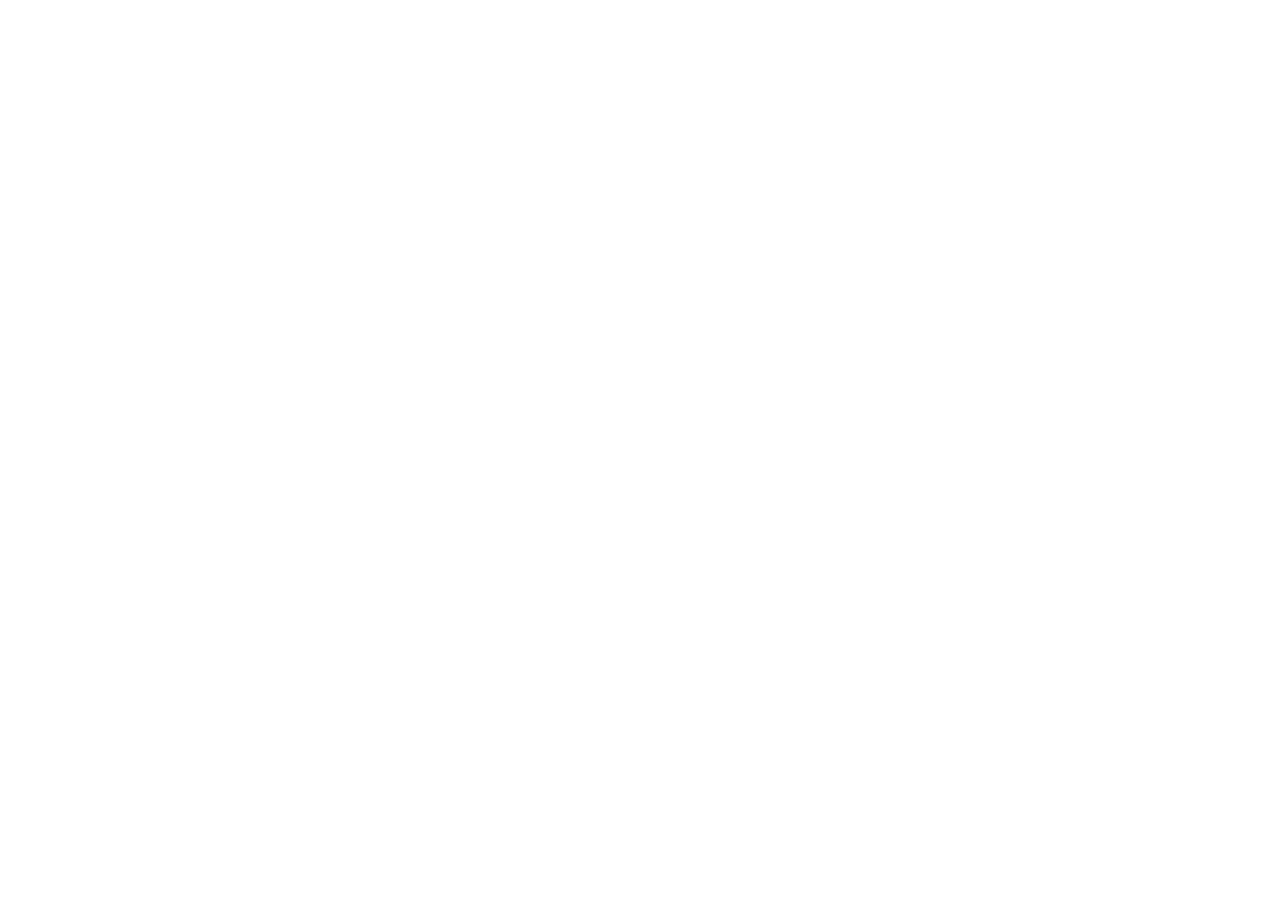
==== extensions/autopilot/src/pages/panel/index.html @ ff3a1002 "update : add allow.md" ====
<!DOCTYPE html>
<html>
    <head>
        <meta charset="UTF-8" />
        <title>Panel</title>
      <script type="module" crossorigin src="/assets/index.html.js"></script>
      <link rel="modulepreload" crossorigin href="/assets/subscriptionService.js">
      <link rel="stylesheet" href="/assets/index.css">
    </head>

    <body>
        <div id="__root"></div>
        
    </body>
</html>
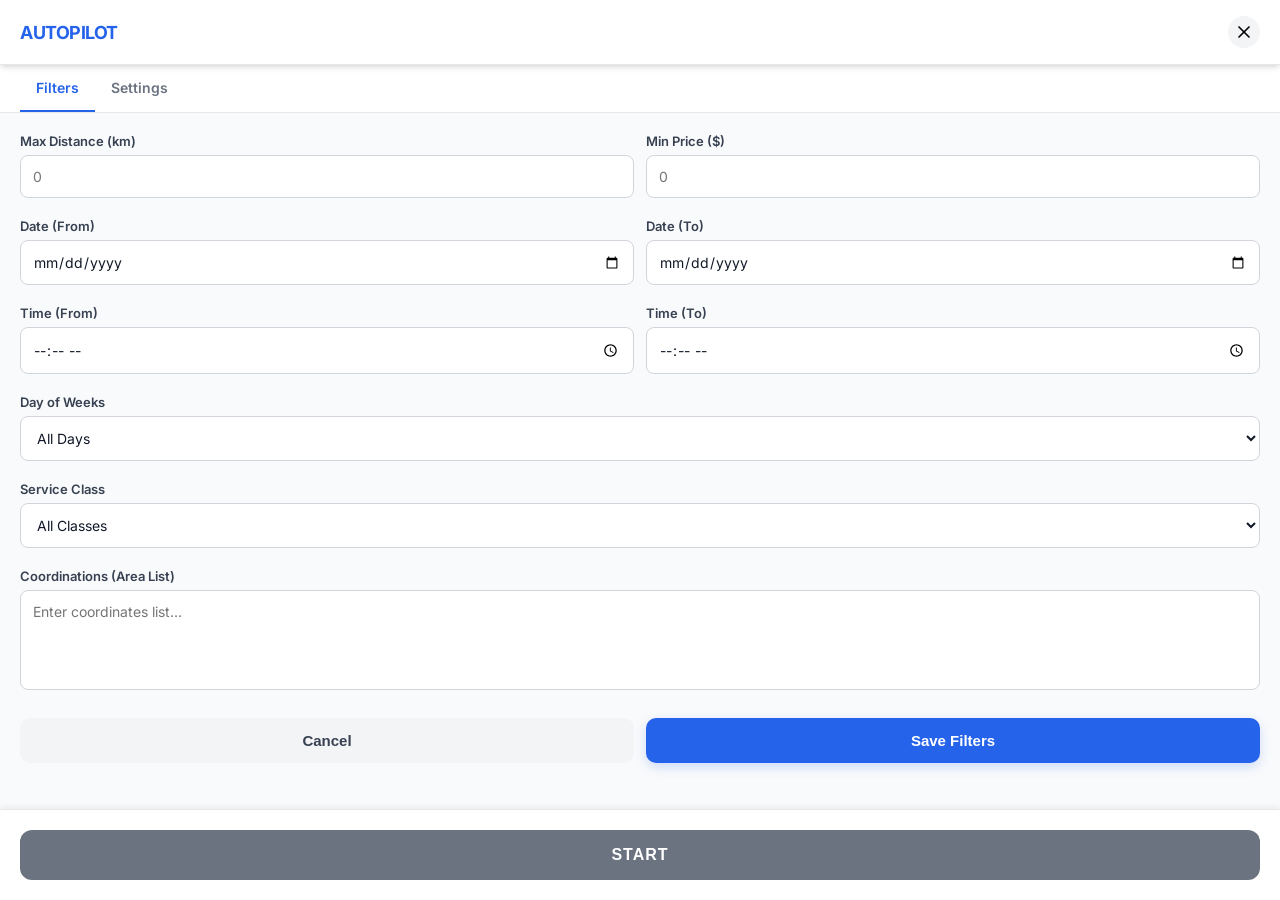
==== commit 621706c7: "update : create ui for project" ====
--- a/extensions/autopilot/src/pages/panel/index.html
+++ b/extensions/autopilot/src/pages/panel/index.html
@@ -1,15 +1,596 @@
 <!DOCTYPE html>
-<html>
-    <head>
-        <meta charset="UTF-8" />
-        <title>Panel</title>
-      <script type="module" crossorigin src="/assets/index.html.js"></script>
-      <link rel="modulepreload" crossorigin href="/assets/subscriptionService.js">
-      <link rel="stylesheet" href="/assets/index.css">
-    </head>
-
-    <body>
-        <div id="__root"></div>
-        
-    </body>
+<html lang="en">
+<head>
+    <meta charset="UTF-8">
+    <meta name="viewport" content="width=device-width, initial-scale=1.0, maximum-scale=1.0, user-scalable=no">
+    <title>Transfeero Autopilot</title>
+    <link rel="preconnect" href="https://fonts.googleapis.com">
+    <link rel="preconnect" href="https://fonts.gstatic.com" crossorigin>
+    <link href="https://fonts.googleapis.com/css2?family=Inter:wght@400;500;600;700&display=swap" rel="stylesheet">
+    <style>
+        :root {
+            --primary: #2563eb;
+            --primary-hover: #1d4ed8;
+            --success: #22c55e;
+            --danger: #ef4444;
+            --gray-100: #f3f4f6;
+            --gray-200: #e5e7eb;
+            --gray-300: #d1d5db;
+            --gray-500: #6b7280;
+            --gray-700: #374151;
+            --gray-900: #111827;
+            --white: #ffffff;
+            --shadow: 0 4px 6px -1px rgb(0 0 0 / 0.1), 0 2px 4px -2px rgb(0 0 0 / 0.1);
+            --shadow-lg: 0 10px 15px -3px rgb(0 0 0 / 0.1), 0 4px 6px -4px rgb(0 0 0 / 0.1);
+        }
+
+        * {
+            box-sizing: border-box;
+            -webkit-tap-highlight-color: transparent;
+        }
+
+        body {
+            font-family: 'Inter', sans-serif;
+            margin: 0;
+            padding: 0;
+            background-color: #f9fafb;
+            color: var(--gray-900);
+            height: 100vh;
+            display: flex;
+            flex-direction: column;
+            overflow: hidden;
+        }
+
+        /* Header */
+        header {
+            background: var(--white);
+            padding: 16px 20px;
+            display: flex;
+            justify-content: space-between;
+            align-items: center;
+            border-bottom: 1px solid var(--gray-200);
+            box-shadow: var(--shadow);
+            z-index: 10;
+        }
+
+        header h1 {
+            margin: 0;
+            font-size: 18px;
+            font-weight: 700;
+            color: var(--primary);
+            letter-spacing: -0.5px;
+        }
+
+        .close-btn {
+            background: var(--gray-100);
+            border: none;
+            width: 32px;
+            height: 32px;
+            border-radius: 50%;
+            display: flex;
+            align-items: center;
+            justify-content: center;
+            cursor: pointer;
+            transition: all 0.2s;
+        }
+
+        .close-btn:active {
+            background: var(--gray-200);
+            transform: scale(0.9);
+        }
+
+        /* Tabs */
+        .tabs-nav {
+            display: flex;
+            background: var(--white);
+            padding: 0 20px;
+            border-bottom: 1px solid var(--gray-200);
+        }
+
+        .tab-link {
+            padding: 14px 16px;
+            font-size: 14px;
+            font-weight: 600;
+            color: var(--gray-500);
+            text-decoration: none;
+            border-bottom: 2px solid transparent;
+            transition: all 0.2s;
+            cursor: pointer;
+        }
+
+        .tab-link.active {
+            color: var(--primary);
+            border-bottom-color: var(--primary);
+        }
+
+        /* Content Area */
+        .content-wrapper {
+            flex: 1;
+            overflow-y: auto;
+            padding: 20px;
+            position: relative;
+        }
+
+        .tab-content {
+            display: none;
+            animation: fadeIn 0.3s ease-out;
+        }
+
+        .tab-content.active {
+            display: block;
+        }
+
+        @keyframes fadeIn {
+            from { opacity: 0; transform: translateY(5px); }
+            to { opacity: 1; transform: translateY(0); }
+        }
+
+        /* Form Elements */
+        .form-group {
+            margin-bottom: 20px;
+        }
+
+        .form-row {
+            display: flex;
+            gap: 12px;
+            margin-bottom: 20px;
+        }
+
+        .form-row .form-group {
+            flex: 1;
+            margin-bottom: 0;
+        }
+
+        label {
+            display: block;
+            font-size: 13px;
+            font-weight: 600;
+            color: var(--gray-700);
+            margin-bottom: 6px;
+        }
+
+        input[type="number"],
+        input[type="date"],
+        input[type="time"],
+        select,
+        textarea {
+            width: 100%;
+            padding: 12px;
+            border: 1px solid var(--gray-300);
+            border-radius: 8px;
+            font-size: 14px;
+            font-family: inherit;
+            background: var(--white);
+            color: var(--gray-900);
+            transition: border-color 0.2s;
+        }
+
+        input:focus, select:focus, textarea:focus {
+            outline: none;
+            border-color: var(--primary);
+            box-shadow: 0 0 0 3px rgba(37, 99, 235, 0.1);
+        }
+
+        textarea {
+            height: 100px;
+            resize: none;
+        }
+
+        /* Toggle Switch */
+        .toggle-group {
+            display: flex;
+            justify-content: space-between;
+            align-items: center;
+            background: var(--white);
+            padding: 12px 16px;
+            border-radius: 12px;
+            border: 1px solid var(--gray-200);
+        }
+
+        .switch {
+            position: relative;
+            display: inline-block;
+            width: 44px;
+            height: 24px;
+        }
+
+        .switch input {
+            opacity: 0;
+            width: 0;
+            height: 0;
+        }
+
+        .slider {
+            position: absolute;
+            cursor: pointer;
+            top: 0;
+            left: 0;
+            right: 0;
+            bottom: 0;
+            background-color: var(--gray-300);
+            transition: .4s;
+            border-radius: 24px;
+        }
+
+        .slider:before {
+            position: absolute;
+            content: "";
+            height: 18px;
+            width: 18px;
+            left: 3px;
+            bottom: 3px;
+            background-color: white;
+            transition: .4s;
+            border-radius: 50%;
+        }
+
+        input:checked + .slider {
+            background-color: var(--success);
+        }
+
+        input:checked + .slider:before {
+            transform: translateX(20px);
+        }
+
+        /* Buttons */
+        .btn-row {
+            display: flex;
+            gap: 12px;
+            margin-top: 24px;
+        }
+
+        .btn {
+            flex: 1;
+            padding: 14px;
+            border-radius: 10px;
+            font-size: 15px;
+            font-weight: 600;
+            border: none;
+            cursor: pointer;
+            transition: all 0.2s;
+            display: flex;
+            align-items: center;
+            justify-content: center;
+        }
+
+        .btn-cancel {
+            background: var(--gray-100);
+            color: var(--gray-700);
+        }
+
+        .btn-cancel:active {
+            background: var(--gray-200);
+        }
+
+        .btn-save {
+            background: var(--primary);
+            color: var(--white);
+            box-shadow: 0 4px 12px rgba(37, 99, 235, 0.2);
+        }
+
+        .btn-save:active {
+            background: var(--primary-hover);
+            transform: scale(0.98);
+        }
+
+        /* Footer / Action Bar */
+        .footer {
+            background: var(--white);
+            padding: 20px;
+            border-top: 1px solid var(--gray-200);
+            box-shadow: 0 -4px 6px -1px rgb(0 0 0 / 0.05);
+        }
+
+        .btn-main {
+            width: 100%;
+            padding: 16px;
+            border-radius: 12px;
+            font-size: 16px;
+            font-weight: 700;
+            text-transform: uppercase;
+            letter-spacing: 1px;
+            border: none;
+            transition: all 0.3s;
+            cursor: pointer;
+        }
+
+        .btn-main.stopped {
+            background: var(--gray-500);
+            color: var(--white);
+        }
+
+        .btn-main.running {
+            background: var(--success);
+            color: var(--white);
+            box-shadow: 0 0 20px rgba(34, 197, 94, 0.4);
+        }
+
+        .btn-main:active {
+            transform: scale(0.97);
+        }
+
+        /* SVG Icons */
+        .icon {
+            width: 20px;
+            height: 20px;
+            stroke: currentColor;
+            fill: none;
+            stroke-width: 2;
+            stroke-linecap: round;
+            stroke-linejoin: round;
+        }
+    </style>
+</head>
+<body>
+
+    <header>
+        <h1>AUTOPILOT</h1>
+        <button class="close-btn" id="btnClose">
+            <svg class="icon" viewBox="0 0 24 24"><line x1="18" y1="6" x2="6" y2="18"></line><line x1="6" y1="6" x2="18" y2="18"></line></svg>
+        </button>
+    </header>
+
+    <div class="tabs-nav">
+        <a class="tab-link active" data-tab="filters">Filters</a>
+        <a class="tab-link" data-tab="settings">Settings</a>
+    </div>
+
+    <div class="content-wrapper">
+        <!-- Filters Tab -->
+        <div class="tab-content active" id="tab-filters">
+            <div class="form-row">
+                <div class="form-group">
+                    <label>Max Distance (km)</label>
+                    <input type="number" id="maxDistance" placeholder="0" min="0">
+                </div>
+                <div class="form-group">
+                    <label>Min Price ($)</label>
+                    <input type="number" id="minPrice" placeholder="0" min="0">
+                </div>
+            </div>
+
+            <div class="form-row">
+                <div class="form-group">
+                    <label>Date (From)</label>
+                    <input type="date" id="dateFrom">
+                </div>
+                <div class="form-group">
+                    <label>Date (To)</label>
+                    <input type="date" id="dateTo">
+                </div>
+            </div>
+
+            <div class="form-row">
+                <div class="form-group">
+                    <label>Time (From)</label>
+                    <input type="time" id="timeFrom">
+                </div>
+                <div class="form-group">
+                    <label>Time (To)</label>
+                    <input type="time" id="timeTo">
+                </div>
+            </div>
+
+            <div class="form-group">
+                <label>Day of Weeks</label>
+                <select id="dayOfWeek">
+                    <option value="all">All Days</option>
+                    <option value="weekdays">Weekdays</option>
+                    <option value="weekends">Weekends</option>
+                    <option value="mon">Monday</option>
+                    <option value="tue">Tuesday</option>
+                    <option value="wed">Wednesday</option>
+                    <option value="thu">Thursday</option>
+                    <option value="fri">Friday</option>
+                    <option value="sat">Saturday</option>
+                    <option value="sun">Sunday</option>
+                </select>
+            </div>
+
+            <div class="form-group">
+                <label>Service Class</label>
+                <select id="serviceClass">
+                    <option value="all">All Classes</option>
+                    <option value="economy">Economy</option>
+                    <option value="business">Business</option>
+                    <option value="first">First Class</option>
+                    <option value="van">Van</option>
+                </select>
+            </div>
+
+            <div class="form-group">
+                <label>Coordinations (Area List)</label>
+                <textarea id="coordinations" placeholder="Enter coordinates list..."></textarea>
+            </div>
+
+            <div class="btn-row">
+                <button class="btn btn-cancel" id="btnResetFilters">Cancel</button>
+                <button class="btn btn-save" id="btnSaveFilters">Save Filters</button>
+            </div>
+        </div>
+
+        <!-- Settings Tab -->
+        <div class="tab-content" id="tab-settings">
+            <div class="form-group">
+                <label>Delay between refreshes (sec)</label>
+                <input type="number" id="refreshDelay" value="5" min="1">
+            </div>
+
+            <div class="form-group">
+                <label>Pause every X searches</label>
+                <input type="number" id="pauseEvery" value="50" min="1">
+            </div>
+
+            <div class="form-group">
+                <label>Pause for X minutes</label>
+                <input type="number" id="pauseDuration" value="10" min="1">
+            </div>
+
+            <div class="form-group">
+                <div class="toggle-group">
+                    <label style="margin-bottom:0">Sound Notification</label>
+                    <label class="switch">
+                        <input type="checkbox" id="soundEnabled" checked>
+                        <span class="slider"></span>
+                    </label>
+                </div>
+            </div>
+
+            <div class="btn-row">
+                <button class="btn btn-cancel" id="btnResetSettings">Cancel</button>
+                <button class="btn btn-save" id="btnSaveSettings">Save Settings</button>
+            </div>
+        </div>
+    </div>
+
+    <div class="footer">
+        <button class="btn-main stopped" id="btnStart">START</button>
+    </div>
+
+    <script>
+        // Tab Switching
+        const tabLinks = document.querySelectorAll('.tab-link');
+        const tabContents = document.querySelectorAll('.tab-content');
+
+        tabLinks.forEach(link => {
+            link.addEventListener('click', () => {
+                const tabId = link.getAttribute('data-tab');
+                
+                tabLinks.forEach(l => l.classList.remove('active'));
+                tabContents.forEach(c => c.classList.remove('active'));
+                
+                link.classList.add('active');
+                document.getElementById(`tab-${tabId}`).classList.add('active');
+            });
+        });
+
+        // State
+        let isRunning = false;
+
+        // Load saved state from LocalStorage (simple persistence)
+        function loadState() {
+            const savedFilters = localStorage.getItem('autopilot_filters');
+            if (savedFilters) {
+                const f = JSON.parse(savedFilters);
+                document.getElementById('maxDistance').value = f.maxDistance || '';
+                document.getElementById('minPrice').value = f.minPrice || '';
+                document.getElementById('dateFrom').value = f.dateFrom || '';
+                document.getElementById('dateTo').value = f.dateTo || '';
+                document.getElementById('timeFrom').value = f.timeFrom || '';
+                document.getElementById('timeTo').value = f.timeTo || '';
+                document.getElementById('dayOfWeek').value = f.dayOfWeek || 'all';
+                document.getElementById('serviceClass').value = f.serviceClass || 'all';
+                document.getElementById('coordinations').value = f.coordinations || '';
+            }
+
+            const savedSettings = localStorage.getItem('autopilot_settings');
+            if (savedSettings) {
+                const s = JSON.parse(savedSettings);
+                document.getElementById('refreshDelay').value = s.refreshDelay || 5;
+                document.getElementById('pauseEvery').value = s.pauseEvery || 50;
+                document.getElementById('pauseDuration').value = s.pauseDuration || 10;
+                document.getElementById('soundEnabled').checked = s.soundEnabled !== false;
+            }
+
+            const savedRunning = localStorage.getItem('autopilot_running');
+            if (savedRunning === 'true') {
+                toggleStart(true);
+            }
+        }
+
+        function getFilters() {
+            return {
+                maxDistance: document.getElementById('maxDistance').value,
+                minPrice: document.getElementById('minPrice').value,
+                dateFrom: document.getElementById('dateFrom').value,
+                dateTo: document.getElementById('dateTo').value,
+                timeFrom: document.getElementById('timeFrom').value,
+                timeTo: document.getElementById('timeTo').value,
+                dayOfWeek: document.getElementById('dayOfWeek').value,
+                serviceClass: document.getElementById('serviceClass').value,
+                coordinations: document.getElementById('coordinations').value
+            };
+        }
+
+        function getSettings() {
+            return {
+                refreshDelay: document.getElementById('refreshDelay').value,
+                pauseEvery: document.getElementById('pauseEvery').value,
+                pauseDuration: document.getElementById('pauseDuration').value,
+                soundEnabled: document.getElementById('soundEnabled').checked
+            };
+        }
+
+        function sync() {
+            const filters = JSON.stringify(getFilters());
+            const settings = JSON.stringify(getSettings());
+            localStorage.setItem('autopilot_filters', filters);
+            localStorage.setItem('autopilot_settings', settings);
+            localStorage.setItem('autopilot_running', isRunning);
+
+            if (window.Android) {
+                window.Android.syncToBot(settings, filters, isRunning);
+            }
+        }
+
+        // Toggle Start
+        function toggleStart(forceState) {
+            isRunning = forceState !== undefined ? forceState : !isRunning;
+            const btn = document.getElementById('btnStart');
+            if (isRunning) {
+                btn.textContent = 'RUNNING';
+                btn.className = 'btn-main running';
+            } else {
+                btn.textContent = 'START';
+                btn.className = 'btn-main stopped';
+            }
+            sync();
+        }
+
+        document.getElementById('btnStart').addEventListener('click', () => toggleStart());
+
+        // Save buttons
+        document.getElementById('btnSaveFilters').addEventListener('click', () => {
+            sync();
+            alert('Filters saved!');
+        });
+
+        document.getElementById('btnSaveSettings').addEventListener('click', () => {
+            sync();
+            alert('Settings saved!');
+        });
+
+        // Reset buttons
+        document.getElementById('btnResetFilters').addEventListener('click', () => {
+            document.getElementById('maxDistance').value = '';
+            document.getElementById('minPrice').value = '';
+            document.getElementById('dateFrom').value = '';
+            document.getElementById('dateTo').value = '';
+            document.getElementById('timeFrom').value = '';
+            document.getElementById('timeTo').value = '';
+            document.getElementById('dayOfWeek').value = 'all';
+            document.getElementById('serviceClass').value = 'all';
+            document.getElementById('coordinations').value = '';
+            sync();
+        });
+
+        document.getElementById('btnResetSettings').addEventListener('click', () => {
+            document.getElementById('refreshDelay').value = 5;
+            document.getElementById('pauseEvery').value = 50;
+            document.getElementById('pauseDuration').value = 10;
+            document.getElementById('soundEnabled').checked = true;
+            sync();
+        });
+
+        // Close button
+        document.getElementById('btnClose').addEventListener('click', () => {
+            if (window.Android) {
+                window.Android.closeDialog();
+            }
+        });
+
+        // Initial Load
+        loadState();
+    </script>
+</body>
 </html>
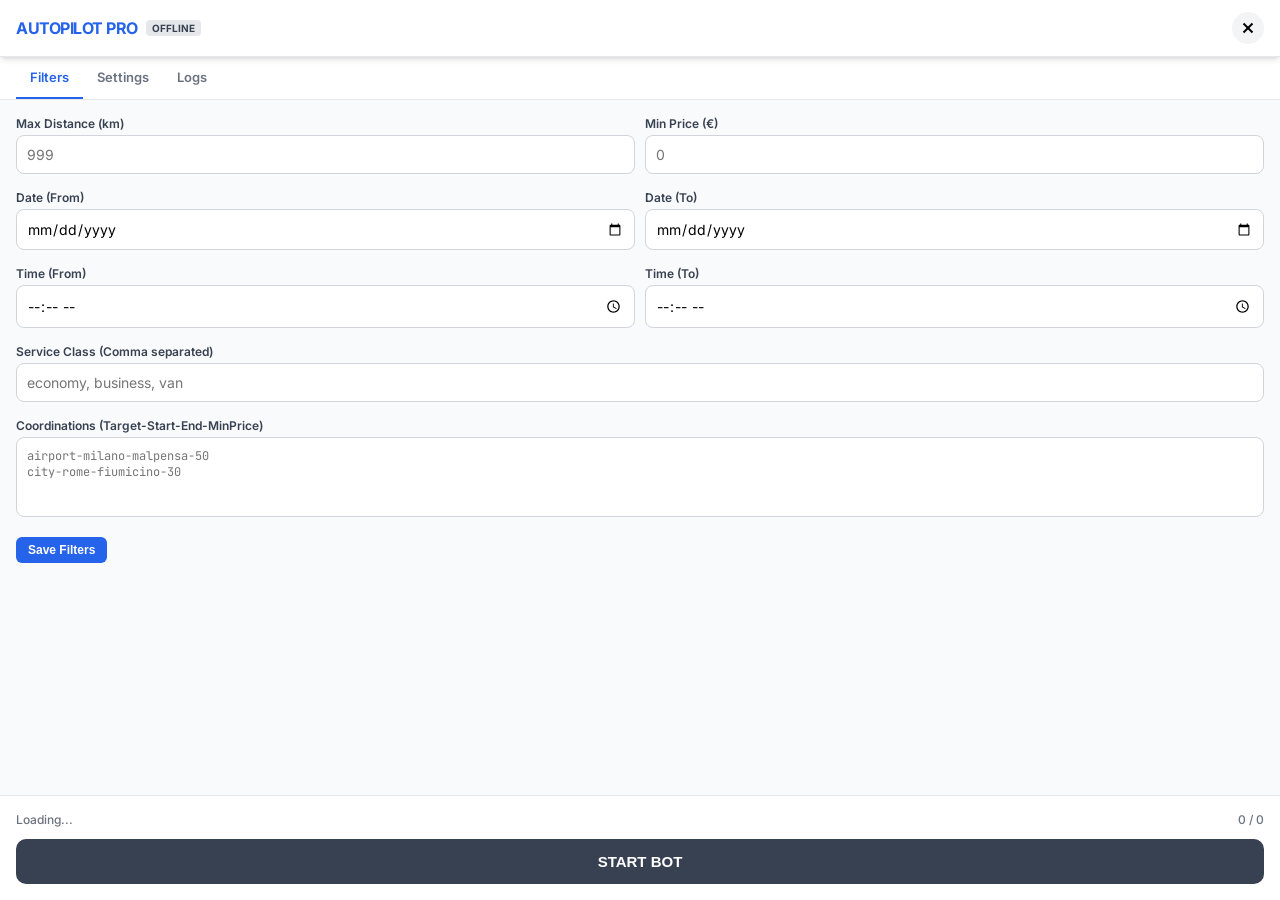
==== commit 346ac5ba: "workflow: complete work summary" ====
--- a/extensions/autopilot/src/pages/panel/index.html
+++ b/extensions/autopilot/src/pages/panel/index.html
@@ -3,16 +3,17 @@
 <head>
     <meta charset="UTF-8">
     <meta name="viewport" content="width=device-width, initial-scale=1.0, maximum-scale=1.0, user-scalable=no">
-    <title>Transfeero Autopilot</title>
+    <title>Transfeero Autopilot Pro</title>
     <link rel="preconnect" href="https://fonts.googleapis.com">
     <link rel="preconnect" href="https://fonts.gstatic.com" crossorigin>
-    <link href="https://fonts.googleapis.com/css2?family=Inter:wght@400;500;600;700&display=swap" rel="stylesheet">
+    <link href="https://fonts.googleapis.com/css2?family=Inter:wght@400;500;600;700&family=JetBrains+Mono:wght@400;500&display=swap" rel="stylesheet">
     <style>
         :root {
             --primary: #2563eb;
             --primary-hover: #1d4ed8;
             --success: #22c55e;
             --danger: #ef4444;
+            --gray-50: #f9fafb;
             --gray-100: #f3f4f6;
             --gray-200: #e5e7eb;
             --gray-300: #d1d5db;
@@ -21,7 +22,6 @@
             --gray-900: #111827;
             --white: #ffffff;
             --shadow: 0 4px 6px -1px rgb(0 0 0 / 0.1), 0 2px 4px -2px rgb(0 0 0 / 0.1);
-            --shadow-lg: 0 10px 15px -3px rgb(0 0 0 / 0.1), 0 4px 6px -4px rgb(0 0 0 / 0.1);
         }
 
         * {
@@ -33,7 +33,7 @@
             font-family: 'Inter', sans-serif;
             margin: 0;
             padding: 0;
-            background-color: #f9fafb;
+            background-color: var(--gray-50);
             color: var(--gray-900);
             height: 100vh;
             display: flex;
@@ -44,7 +44,7 @@
         /* Header */
         header {
             background: var(--white);
-            padding: 16px 20px;
+            padding: 12px 16px;
             display: flex;
             justify-content: space-between;
             align-items: center;
@@ -53,12 +53,32 @@
             z-index: 10;
         }
 
+        header .logo {
+            display: flex;
+            align-items: center;
+            gap: 8px;
+        }
+
         header h1 {
             margin: 0;
-            font-size: 18px;
+            font-size: 16px;
             font-weight: 700;
             color: var(--primary);
             letter-spacing: -0.5px;
+        }
+
+        .status-badge {
+            font-size: 10px;
+            font-weight: 700;
+            padding: 2px 6px;
+            border-radius: 4px;
+            background: var(--gray-200);
+            color: var(--gray-700);
+        }
+
+        .status-badge.online {
+            background: rgba(34, 197, 94, 0.1);
+            color: var(--success);
         }
 
         .close-btn {
@@ -71,25 +91,19 @@
             align-items: center;
             justify-content: center;
             cursor: pointer;
-            transition: all 0.2s;
-        }
-
-        .close-btn:active {
-            background: var(--gray-200);
-            transform: scale(0.9);
         }
 
         /* Tabs */
         .tabs-nav {
             display: flex;
             background: var(--white);
-            padding: 0 20px;
+            padding: 0 16px;
             border-bottom: 1px solid var(--gray-200);
         }
 
         .tab-link {
-            padding: 14px 16px;
-            font-size: 14px;
+            padding: 12px 14px;
+            font-size: 13px;
             font-weight: 600;
             color: var(--gray-500);
             text-decoration: none;
@@ -107,394 +121,424 @@
         .content-wrapper {
             flex: 1;
             overflow-y: auto;
-            padding: 20px;
+            padding: 16px;
             position: relative;
         }
 
         .tab-content {
             display: none;
-            animation: fadeIn 0.3s ease-out;
         }
 
         .tab-content.active {
             display: block;
         }
 
-        @keyframes fadeIn {
-            from { opacity: 0; transform: translateY(5px); }
-            to { opacity: 1; transform: translateY(0); }
-        }
-
-        /* Form Elements */
-        .form-group {
-            margin-bottom: 20px;
-        }
-
-        .form-row {
-            display: flex;
-            gap: 12px;
-            margin-bottom: 20px;
-        }
-
-        .form-row .form-group {
-            flex: 1;
-            margin-bottom: 0;
-        }
-
-        label {
-            display: block;
-            font-size: 13px;
-            font-weight: 600;
-            color: var(--gray-700);
-            margin-bottom: 6px;
-        }
-
-        input[type="number"],
-        input[type="date"],
-        input[type="time"],
-        select,
-        textarea {
-            width: 100%;
-            padding: 12px;
-            border: 1px solid var(--gray-300);
+        /* Form */
+        .form-group { margin-bottom: 16px; }
+        .form-row { display: flex; gap: 10px; margin-bottom: 16px; }
+        .form-row .form-group { flex: 1; margin-bottom: 0; }
+        label { display: block; font-size: 12px; font-weight: 600; color: var(--gray-700); margin-bottom: 4px; }
+        input, select, textarea {
+            width: 100%; padding: 10px; border: 1px solid var(--gray-300); border-radius: 8px;
+            font-size: 14px; font-family: inherit; background: var(--white);
+        }
+        textarea { height: 80px; resize: none; font-family: 'JetBrains Mono', monospace; font-size: 12px; }
+
+        /* Log Section */
+        #log-container {
+            background: #1e1e1e;
+            color: #d4d4d4;
+            padding: 10px;
             border-radius: 8px;
-            font-size: 14px;
-            font-family: inherit;
-            background: var(--white);
-            color: var(--gray-900);
-            transition: border-color 0.2s;
-        }
-
-        input:focus, select:focus, textarea:focus {
-            outline: none;
-            border-color: var(--primary);
-            box-shadow: 0 0 0 3px rgba(37, 99, 235, 0.1);
-        }
-
-        textarea {
-            height: 100px;
-            resize: none;
-        }
-
-        /* Toggle Switch */
-        .toggle-group {
-            display: flex;
-            justify-content: space-between;
-            align-items: center;
-            background: var(--white);
-            padding: 12px 16px;
-            border-radius: 12px;
-            border: 1px solid var(--gray-200);
-        }
-
-        .switch {
-            position: relative;
-            display: inline-block;
-            width: 44px;
-            height: 24px;
-        }
-
-        .switch input {
-            opacity: 0;
-            width: 0;
-            height: 0;
-        }
-
-        .slider {
-            position: absolute;
-            cursor: pointer;
-            top: 0;
-            left: 0;
-            right: 0;
-            bottom: 0;
-            background-color: var(--gray-300);
-            transition: .4s;
-            border-radius: 24px;
-        }
-
-        .slider:before {
-            position: absolute;
-            content: "";
-            height: 18px;
-            width: 18px;
-            left: 3px;
-            bottom: 3px;
-            background-color: white;
-            transition: .4s;
-            border-radius: 50%;
-        }
-
-        input:checked + .slider {
-            background-color: var(--success);
-        }
-
-        input:checked + .slider:before {
-            transform: translateX(20px);
-        }
-
-        /* Buttons */
-        .btn-row {
-            display: flex;
-            gap: 12px;
-            margin-top: 24px;
-        }
-
-        .btn {
-            flex: 1;
-            padding: 14px;
-            border-radius: 10px;
-            font-size: 15px;
-            font-weight: 600;
-            border: none;
-            cursor: pointer;
-            transition: all 0.2s;
-            display: flex;
-            align-items: center;
-            justify-content: center;
-        }
-
-        .btn-cancel {
-            background: var(--gray-100);
-            color: var(--gray-700);
-        }
-
-        .btn-cancel:active {
-            background: var(--gray-200);
-        }
-
-        .btn-save {
-            background: var(--primary);
-            color: var(--white);
-            box-shadow: 0 4px 12px rgba(37, 99, 235, 0.2);
-        }
-
-        .btn-save:active {
-            background: var(--primary-hover);
-            transform: scale(0.98);
-        }
-
-        /* Footer / Action Bar */
+            font-family: 'JetBrains Mono', monospace;
+            font-size: 11px;
+            height: 200px;
+            overflow-y: auto;
+            margin-top: 10px;
+            border: 1px solid #333;
+        }
+        .log-entry { margin-bottom: 4px; border-left: 2px solid #555; padding-left: 6px; }
+        .log-time { color: #888; margin-right: 6px; }
+        .log-info { color: #4fc1ff; }
+        .log-success { color: #4ec9b0; }
+        .log-warn { color: #ce9178; }
+        .log-error { color: #f44747; }
+
+        /* Action Bar */
         .footer {
             background: var(--white);
-            padding: 20px;
+            padding: 16px;
             border-top: 1px solid var(--gray-200);
-            box-shadow: 0 -4px 6px -1px rgb(0 0 0 / 0.05);
+            display: flex;
+            flex-direction: column;
+            gap: 12px;
+        }
+
+        .usage-info {
+            display: flex; justify-content: space-between; font-size: 12px; font-weight: 500; color: var(--gray-500);
         }
 
         .btn-main {
-            width: 100%;
-            padding: 16px;
-            border-radius: 12px;
-            font-size: 16px;
-            font-weight: 700;
-            text-transform: uppercase;
-            letter-spacing: 1px;
-            border: none;
-            transition: all 0.3s;
-            cursor: pointer;
-        }
-
-        .btn-main.stopped {
-            background: var(--gray-500);
-            color: var(--white);
-        }
-
-        .btn-main.running {
-            background: var(--success);
-            color: var(--white);
-            box-shadow: 0 0 20px rgba(34, 197, 94, 0.4);
-        }
-
-        .btn-main:active {
-            transform: scale(0.97);
-        }
-
-        /* SVG Icons */
-        .icon {
-            width: 20px;
-            height: 20px;
-            stroke: currentColor;
-            fill: none;
-            stroke-width: 2;
-            stroke-linecap: round;
-            stroke-linejoin: round;
+            width: 100%; padding: 14px; border-radius: 10px; font-size: 15px; font-weight: 700;
+            border: none; transition: all 0.2s; cursor: pointer; color: white;
+        }
+        .btn-main.stopped { background: var(--gray-700); }
+        .btn-main.running { background: var(--success); box-shadow: 0 4px 12px rgba(34, 197, 94, 0.3); }
+
+        /* Toggle */
+        .toggle-group {
+            display: flex; justify-content: space-between; align-items: center;
+            background: var(--white); padding: 10px 14px; border-radius: 10px; border: 1px solid var(--gray-200);
+        }
+        .switch { position: relative; display: inline-block; width: 40px; height: 20px; }
+        .switch input { opacity: 0; width: 0; height: 0; }
+        .slider { position: absolute; cursor: pointer; top: 0; left: 0; right: 0; bottom: 0; background-color: #ccc; transition: .4s; border-radius: 20px; }
+        .slider:before { position: absolute; content: ""; height: 14px; width: 14px; left: 3px; bottom: 3px; background-color: white; transition: .4s; border-radius: 50%; }
+        input:checked + .slider { background-color: var(--success); }
+        input:checked + .slider:before { transform: translateX(20px); }
+
+        .btn-save-mini {
+            background: var(--primary); color: white; border: none; padding: 6px 12px; border-radius: 6px; font-size: 12px; font-weight: 600;
         }
     </style>
 </head>
 <body>
 
     <header>
-        <h1>AUTOPILOT</h1>
+        <div class="logo">
+            <h1>AUTOPILOT PRO</h1>
+            <div id="auth-status" class="status-badge">OFFLINE</div>
+        </div>
         <button class="close-btn" id="btnClose">
-            <svg class="icon" viewBox="0 0 24 24"><line x1="18" y1="6" x2="6" y2="18"></line><line x1="6" y1="6" x2="18" y2="18"></line></svg>
+            <svg style="width:18px;height:18px" viewBox="0 0 24 24" fill="none" stroke="currentColor" stroke-width="2.5"><line x1="18" y1="6" x2="6" y2="18"></line><line x1="6" y1="6" x2="18" y2="18"></line></svg>
         </button>
     </header>
 
     <div class="tabs-nav">
         <a class="tab-link active" data-tab="filters">Filters</a>
         <a class="tab-link" data-tab="settings">Settings</a>
+        <a class="tab-link" data-tab="logs">Logs</a>
     </div>
 
     <div class="content-wrapper">
-        <!-- Filters Tab -->
+        <!-- Filters -->
         <div class="tab-content active" id="tab-filters">
             <div class="form-row">
-                <div class="form-group">
-                    <label>Max Distance (km)</label>
-                    <input type="number" id="maxDistance" placeholder="0" min="0">
-                </div>
-                <div class="form-group">
-                    <label>Min Price ($)</label>
-                    <input type="number" id="minPrice" placeholder="0" min="0">
+                <div class="form-group"><label>Max Distance (km)</label><input type="number" id="maxDistance" placeholder="999"></div>
+                <div class="form-group"><label>Min Price (€)</label><input type="number" id="minPrice" placeholder="0"></div>
+            </div>
+            <div class="form-row">
+                <div class="form-group"><label>Date (From)</label><input type="date" id="dateFrom"></div>
+                <div class="form-group"><label>Date (To)</label><input type="date" id="dateTo"></div>
+            </div>
+            <div class="form-row">
+                <div class="form-group"><label>Time (From)</label><input type="time" id="timeFrom"></div>
+                <div class="form-group"><label>Time (To)</label><input type="time" id="timeTo"></div>
+            </div>
+            <div class="form-group">
+                <label>Service Class (Comma separated)</label>
+                <input type="text" id="serviceClass" placeholder="economy, business, van">
+            </div>
+            <div class="form-group">
+                <label>Coordinations (Target-Start-End-MinPrice)</label>
+                <textarea id="coordinations" placeholder="airport-milano-malpensa-50&#10;city-rome-fiumicino-30"></textarea>
+            </div>
+            <button class="btn-save-mini" onclick="saveData()">Save Filters</button>
+        </div>
+
+        <!-- Settings -->
+        <div class="tab-content" id="tab-settings">
+            <div class="form-group"><label>Refresh Delay (sec)</label><input type="number" id="refreshDelay" value="1.5" step="0.1"></div>
+            <div class="form-group"><label>Pause every X searches</label><input type="number" id="pauseEvery" value="100"></div>
+            <div class="form-group"><label>Pause for X minutes</label><input type="number" id="pauseDuration" value="5"></div>
+            <div class="form-group">
+                <div class="toggle-group">
+                    <label style="margin:0">Sound Notification</label>
+                    <label class="switch"><input type="checkbox" id="soundEnabled" checked><span class="slider"></span></label>
                 </div>
             </div>
-
-            <div class="form-row">
-                <div class="form-group">
-                    <label>Date (From)</label>
-                    <input type="date" id="dateFrom">
-                </div>
-                <div class="form-group">
-                    <label>Date (To)</label>
-                    <input type="date" id="dateTo">
-                </div>
-            </div>
-
-            <div class="form-row">
-                <div class="form-group">
-                    <label>Time (From)</label>
-                    <input type="time" id="timeFrom">
-                </div>
-                <div class="form-group">
-                    <label>Time (To)</label>
-                    <input type="time" id="timeTo">
-                </div>
-            </div>
-
-            <div class="form-group">
-                <label>Day of Weeks</label>
-                <select id="dayOfWeek">
-                    <option value="all">All Days</option>
-                    <option value="weekdays">Weekdays</option>
-                    <option value="weekends">Weekends</option>
-                    <option value="mon">Monday</option>
-                    <option value="tue">Tuesday</option>
-                    <option value="wed">Wednesday</option>
-                    <option value="thu">Thursday</option>
-                    <option value="fri">Friday</option>
-                    <option value="sat">Saturday</option>
-                    <option value="sun">Sunday</option>
-                </select>
-            </div>
-
-            <div class="form-group">
-                <label>Service Class</label>
-                <select id="serviceClass">
-                    <option value="all">All Classes</option>
-                    <option value="economy">Economy</option>
-                    <option value="business">Business</option>
-                    <option value="first">First Class</option>
-                    <option value="van">Van</option>
-                </select>
-            </div>
-
-            <div class="form-group">
-                <label>Coordinations (Area List)</label>
-                <textarea id="coordinations" placeholder="Enter coordinates list..."></textarea>
-            </div>
-
-            <div class="btn-row">
-                <button class="btn btn-cancel" id="btnResetFilters">Cancel</button>
-                <button class="btn btn-save" id="btnSaveFilters">Save Filters</button>
-            </div>
+            <button class="btn-save-mini" onclick="saveData()">Save Settings</button>
         </div>
 
-        <!-- Settings Tab -->
-        <div class="tab-content" id="tab-settings">
-            <div class="form-group">
-                <label>Delay between refreshes (sec)</label>
-                <input type="number" id="refreshDelay" value="5" min="1">
-            </div>
-
-            <div class="form-group">
-                <label>Pause every X searches</label>
-                <input type="number" id="pauseEvery" value="50" min="1">
-            </div>
-
-            <div class="form-group">
-                <label>Pause for X minutes</label>
-                <input type="number" id="pauseDuration" value="10" min="1">
-            </div>
-
-            <div class="form-group">
-                <div class="toggle-group">
-                    <label style="margin-bottom:0">Sound Notification</label>
-                    <label class="switch">
-                        <input type="checkbox" id="soundEnabled" checked>
-                        <span class="slider"></span>
-                    </label>
-                </div>
-            </div>
-
-            <div class="btn-row">
-                <button class="btn btn-cancel" id="btnResetSettings">Cancel</button>
-                <button class="btn btn-save" id="btnSaveSettings">Save Settings</button>
-            </div>
+        <!-- Logs -->
+        <div class="tab-content" id="tab-logs">
+            <div id="log-container"></div>
+            <button class="btn-save-mini" style="margin-top:10px;background:var(--gray-500)" onclick="clearLogs()">Clear Logs</button>
         </div>
     </div>
 
     <div class="footer">
-        <button class="btn-main stopped" id="btnStart">START</button>
+        <div class="usage-info">
+            <span id="user-email">Loading...</span>
+            <span id="daily-usage">0 / 0</span>
+        </div>
+        <button class="btn-main stopped" id="btnStart">START BOT</button>
     </div>
 
     <script>
+        // Constants
+        const API_BASE = "https://api.transfeero.com/v3";
+        const STORE_API = "https://store.ryankamal.com/api";
+        const EXT_ID = "ibhjnfkkiihagmmdcpmicklhdoikdfmj";
+
+        // State
+        let botRunning = false;
+        let auth = { hash: '', token: '', email: '' };
+        let vehicles = [];
+        let searchCount = 0;
+        let usage = { count: 0, limit: 50 };
+        let timer = null;
+
+        // UI Helpers
+        function log(msg, type = 'info') {
+            const container = document.getElementById('log-container');
+            const entry = document.createElement('div');
+            entry.className = `log-entry log-${type}`;
+            const time = new Date().toLocaleTimeString();
+            entry.innerHTML = `<span class="log-time">[${time}]</span> ${msg}`;
+            container.appendChild(entry);
+            container.scrollTop = container.scrollHeight;
+            if (container.children.length > 100) container.removeChild(container.firstChild);
+        }
+
+        function clearLogs() { document.getElementById('log-container').innerHTML = ''; }
+
         // Tab Switching
-        const tabLinks = document.querySelectorAll('.tab-link');
-        const tabContents = document.querySelectorAll('.tab-content');
-
-        tabLinks.forEach(link => {
+        document.querySelectorAll('.tab-link').forEach(link => {
             link.addEventListener('click', () => {
-                const tabId = link.getAttribute('data-tab');
-                
-                tabLinks.forEach(l => l.classList.remove('active'));
-                tabContents.forEach(c => c.classList.remove('active'));
-                
+                document.querySelectorAll('.tab-link, .tab-content').forEach(el => el.classList.remove('active'));
                 link.classList.add('active');
-                document.getElementById(`tab-${tabId}`).classList.add('active');
+                document.getElementById(`tab-${link.dataset.tab}`).classList.add('active');
             });
         });
 
-        // State
-        let isRunning = false;
-
-        // Load saved state from LocalStorage (simple persistence)
-        function loadState() {
-            const savedFilters = localStorage.getItem('autopilot_filters');
-            if (savedFilters) {
-                const f = JSON.parse(savedFilters);
-                document.getElementById('maxDistance').value = f.maxDistance || '';
-                document.getElementById('minPrice').value = f.minPrice || '';
-                document.getElementById('dateFrom').value = f.dateFrom || '';
-                document.getElementById('dateTo').value = f.dateTo || '';
-                document.getElementById('timeFrom').value = f.timeFrom || '';
-                document.getElementById('timeTo').value = f.timeTo || '';
-                document.getElementById('dayOfWeek').value = f.dayOfWeek || 'all';
-                document.getElementById('serviceClass').value = f.serviceClass || 'all';
-                document.getElementById('coordinations').value = f.coordinations || '';
-            }
-
-            const savedSettings = localStorage.getItem('autopilot_settings');
-            if (savedSettings) {
-                const s = JSON.parse(savedSettings);
-                document.getElementById('refreshDelay').value = s.refreshDelay || 5;
-                document.getElementById('pauseEvery').value = s.pauseEvery || 50;
-                document.getElementById('pauseDuration').value = s.pauseDuration || 10;
-                document.getElementById('soundEnabled').checked = s.soundEnabled !== false;
-            }
-
-            const savedRunning = localStorage.getItem('autopilot_running');
-            if (savedRunning === 'true') {
-                toggleStart(true);
+        // Bot Functions
+        async function fetchAuth() {
+            if (window.Android) {
+                try {
+                    const data = JSON.parse(window.Android.getAuth());
+                    auth = data;
+                    document.getElementById('user-email').textContent = auth.email || "No Session";
+                    if (auth.hash && auth.token) {
+                        document.getElementById('auth-status').textContent = "ONLINE";
+                        document.getElementById('auth-status').classList.add('online');
+                        log("Auth session recovered from browser.", "success");
+                        return true;
+                    }
+                } catch(e) { log("Failed to get auth: " + e.message, "error"); }
+            }
+            log("No active Transfeero session found. Please login first.", "warn");
+            return false;
+        }
+
+        async function loadVehicles() {
+            if (!auth.hash) return;
+            try {
+                const res = await fetch(`${API_BASE}/partner_vehicle_list`, {
+                    method: 'POST',
+                    headers: { 'Content-Type': 'application/x-www-form-urlencoded' },
+                    body: new URLSearchParams({ login_hash: auth.hash, limit: "100" })
+                });
+                const data = await res.json();
+                if (data.data && data.data.vehicles) {
+                    vehicles = data.data.vehicles;
+                    log(`Loaded ${vehicles.length} vehicle classes.`, "info");
+                }
+            } catch(e) { log("Vehicle fetch failed: " + e.message, "warn"); }
+        }
+
+        async function checkSubscription() {
+            if (!auth.email) return;
+            try {
+                const res = await fetch(`${STORE_API}/subscription?extensionId=${EXT_ID}&email=${encodeURIComponent(auth.email)}`);
+                const data = await res.json();
+                if (data.subscribed) {
+                    usage.limit = 999999;
+                    log("Subscription active: Unlimited access.", "success");
+                } else {
+                    log("No subscription found. Daily limit applies.", "warn");
+                }
+                updateUsageUI();
+            } catch(e) {}
+        }
+
+        function updateUsageUI() {
+            document.getElementById('daily-usage').textContent = `${usage.count} / ${usage.limit === 999999 ? '∞' : usage.limit}`;
+        }
+
+        async function botLoop() {
+            if (!botRunning) return;
+
+            try {
+                log("Scanning for offers...", "info");
+                const res = await fetch(`${API_BASE}/partner_ava_bookings_v2`, {
+                    method: 'POST',
+                    headers: { 
+                        'Content-Type': 'application/json',
+                        'Authorization': `Bearer ${auth.token}`
+                    },
+                    body: JSON.stringify({ login_hash: auth.hash })
+                });
+
+                if (res.status === 429) {
+                    log("Rate limit (429)! Pausing for 5 min...", "error");
+                    stopBot();
+                    setTimeout(startBot, 300000);
+                    return;
+                }
+
+                const data = await res.json();
+                const offers = data.data?.bookings || [];
+                
+                if (offers.length > 0) {
+                    log(`Found ${offers.length} active offers.`, "success");
+                    await processOffers(offers);
+                } else {
+                    // log("No matching offers found.", "info");
+                }
+
+                searchCount++;
+                const pauseEvery = parseInt(document.getElementById('pauseEvery').value) || 100;
+                if (searchCount >= pauseEvery) {
+                    const pauseMin = parseInt(document.getElementById('pauseDuration').value) || 5;
+                    log(`Safety pause: ${pauseMin} min active.`, "warn");
+                    searchCount = 0;
+                    setTimeout(botLoop, pauseMin * 60000);
+                    return;
+                }
+
+            } catch(e) { log("Scan error: " + e.message, "error"); }
+
+            const delay = (parseFloat(document.getElementById('refreshDelay').value) || 1.5) * 1000;
+            timer = setTimeout(botLoop, delay);
+        }
+
+        async function processOffers(offers) {
+            const filters = getFilters();
+            for (const offer of offers) {
+                if (matchFilters(offer, filters)) {
+                    log(`MATCH: ${offer.start} -> ${offer.end} (€${offer.partner_payout})`, "success");
+                    if (usage.count < usage.limit) {
+                        await acceptOffer(offer);
+                    } else {
+                        log("Daily limit reached! Upgrade to accept more.", "warn");
+                    }
+                }
+            }
+        }
+
+        function matchFilters(offer, f) {
+            // Price & Distance
+            if (f.maxDistance && parseFloat(offer.km) > parseFloat(f.maxDistance)) return false;
+            if (f.minPrice && parseFloat(offer.partner_payout) < parseFloat(f.minPrice)) return false;
+
+            // Service Class
+            if (f.serviceClass) {
+                const classes = f.serviceClass.split(',').map(s => s.trim().toLowerCase());
+                if (!classes.includes(offer.vehicle_class.toLowerCase())) return false;
+            }
+
+            // Coordinations (Simple match)
+            if (f.coordinations) {
+                const lines = f.coordinations.split('\n');
+                let geoMatch = false;
+                for (const line of lines) {
+                    const parts = line.split('-').map(p => p.trim().toLowerCase());
+                    if (parts.length >= 2) {
+                        const startOk = offer.start.toLowerCase().includes(parts[0]);
+                        const endOk = offer.end.toLowerCase().includes(parts[1]);
+                        if (startOk && endOk) { geoMatch = true; break; }
+                    }
+                }
+                if (!geoMatch && lines.length > 0 && lines[0].trim()) return false;
+            }
+
+            return true;
+        }
+
+        async function acceptOffer(offer) {
+            // Find compatible vehicle
+            const v = vehicles.find(vh => vh.type.toLowerCase() === offer.vehicle_class.toLowerCase() && vh.passenger_max >= offer.pax);
+            if (!v) { log(`No vehicle ID found for ${offer.vehicle_class}`, "warn"); return; }
+
+            log(`Attempting to accept #${offer.id} with vehicle ${v.name}...`, "info");
+            try {
+                const res = await fetch(`${API_BASE}/partner_accept_booking`, {
+                    method: 'POST',
+                    headers: { 
+                        'Content-Type': 'application/x-www-form-urlencoded',
+                        'Authorization': `Bearer ${auth.token}`
+                    },
+                    body: new URLSearchParams({
+                        login_hash: auth.hash,
+                        booking_hash: offer.booking_hash_link,
+                        vehicle_id: v.id
+                    })
+                });
+                const data = await res.json();
+                if (res.ok && data.success) {
+                    log(`✅ SUCCESSFULLY ACCEPTED OFFER #${offer.id}!`, "success");
+                    usage.count++;
+                    updateUsageUI();
+                    if (document.getElementById('soundEnabled').checked) {
+                        // Play sound logic here
+                    }
+                } else {
+                    log(`Failed to accept: ${data.message || 'Unknown error'}`, "error");
+                }
+            } catch(e) { log("Accept error: " + e.message, "error"); }
+        }
+
+        function startBot() {
+            if (!auth.hash || !auth.token) {
+                log("Cannot start: Missing auth credentials.", "error");
+                return;
+            }
+            botRunning = true;
+            document.getElementById('btnStart').textContent = "STOP BOT";
+            document.getElementById('btnStart').className = "btn-main running";
+            log("Autopilot started. Monitoring offers...", "success");
+            botLoop();
+        }
+
+        function stopBot() {
+            botRunning = false;
+            clearTimeout(timer);
+            document.getElementById('btnStart').textContent = "START BOT";
+            document.getElementById('btnStart').className = "btn-main stopped";
+            log("Autopilot stopped.", "warn");
+        }
+
+        // Persistence
+        function saveData() {
+            const data = {
+                filters: getFilters(),
+                settings: getSettings()
+            };
+            localStorage.setItem('autopilot_data', JSON.stringify(data));
+            log("Configuration saved.", "info");
+        }
+
+        function loadData() {
+            const raw = localStorage.getItem('autopilot_data');
+            if (raw) {
+                const { filters, settings } = JSON.parse(raw);
+                if (filters) {
+                    document.getElementById('maxDistance').value = filters.maxDistance;
+                    document.getElementById('minPrice').value = filters.minPrice;
+                    document.getElementById('dateFrom').value = filters.dateFrom;
+                    document.getElementById('dateTo').value = filters.dateTo;
+                    document.getElementById('timeFrom').value = filters.timeFrom;
+                    document.getElementById('timeTo').value = filters.timeTo;
+                    document.getElementById('serviceClass').value = filters.serviceClass;
+                    document.getElementById('coordinations').value = filters.coordinations;
+                }
+                if (settings) {
+                    document.getElementById('refreshDelay').value = settings.refreshDelay;
+                    document.getElementById('pauseEvery').value = settings.pauseEvery;
+                    document.getElementById('pauseDuration').value = settings.pauseDuration;
+                    document.getElementById('soundEnabled').checked = settings.soundEnabled;
+                }
             }
         }
 
@@ -506,7 +550,6 @@
                 dateTo: document.getElementById('dateTo').value,
                 timeFrom: document.getElementById('timeFrom').value,
                 timeTo: document.getElementById('timeTo').value,
-                dayOfWeek: document.getElementById('dayOfWeek').value,
                 serviceClass: document.getElementById('serviceClass').value,
                 coordinations: document.getElementById('coordinations').value
             };
@@ -521,76 +564,17 @@
             };
         }
 
-        function sync() {
-            const filters = JSON.stringify(getFilters());
-            const settings = JSON.stringify(getSettings());
-            localStorage.setItem('autopilot_filters', filters);
-            localStorage.setItem('autopilot_settings', settings);
-            localStorage.setItem('autopilot_running', isRunning);
-
-            if (window.Android) {
-                window.Android.syncToBot(settings, filters, isRunning);
-            }
-        }
-
-        // Toggle Start
-        function toggleStart(forceState) {
-            isRunning = forceState !== undefined ? forceState : !isRunning;
-            const btn = document.getElementById('btnStart');
-            if (isRunning) {
-                btn.textContent = 'RUNNING';
-                btn.className = 'btn-main running';
-            } else {
-                btn.textContent = 'START';
-                btn.className = 'btn-main stopped';
-            }
-            sync();
-        }
-
-        document.getElementById('btnStart').addEventListener('click', () => toggleStart());
-
-        // Save buttons
-        document.getElementById('btnSaveFilters').addEventListener('click', () => {
-            sync();
-            alert('Filters saved!');
-        });
-
-        document.getElementById('btnSaveSettings').addEventListener('click', () => {
-            sync();
-            alert('Settings saved!');
-        });
-
-        // Reset buttons
-        document.getElementById('btnResetFilters').addEventListener('click', () => {
-            document.getElementById('maxDistance').value = '';
-            document.getElementById('minPrice').value = '';
-            document.getElementById('dateFrom').value = '';
-            document.getElementById('dateTo').value = '';
-            document.getElementById('timeFrom').value = '';
-            document.getElementById('timeTo').value = '';
-            document.getElementById('dayOfWeek').value = 'all';
-            document.getElementById('serviceClass').value = 'all';
-            document.getElementById('coordinations').value = '';
-            sync();
-        });
-
-        document.getElementById('btnResetSettings').addEventListener('click', () => {
-            document.getElementById('refreshDelay').value = 5;
-            document.getElementById('pauseEvery').value = 50;
-            document.getElementById('pauseDuration').value = 10;
-            document.getElementById('soundEnabled').checked = true;
-            sync();
-        });
-
-        // Close button
-        document.getElementById('btnClose').addEventListener('click', () => {
-            if (window.Android) {
-                window.Android.closeDialog();
-            }
-        });
-
-        // Initial Load
-        loadState();
+        // Init
+        document.getElementById('btnStart').addEventListener('click', () => botRunning ? stopBot() : startBot());
+        document.getElementById('btnClose').addEventListener('click', () => window.Android && window.Android.closeDialog());
+
+        window.onload = async () => {
+            loadData();
+            if (await fetchAuth()) {
+                await checkSubscription();
+                await loadVehicles();
+            }
+        };
     </script>
 </body>
 </html>
